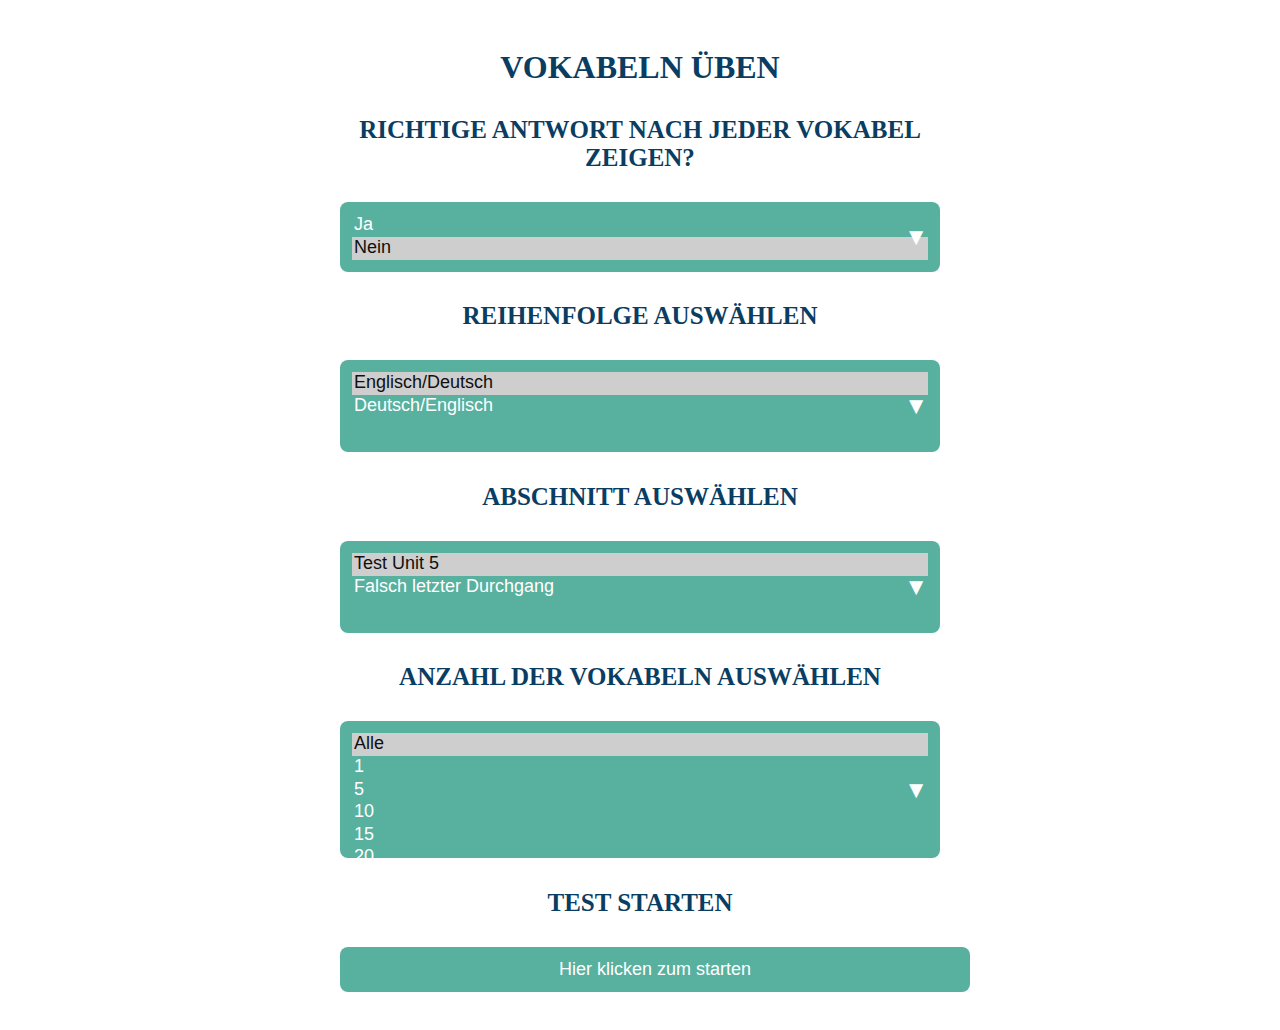
==== dojo/html/englisch/vokabeltest/index.html @ a12c8592 "Initialized the dojo;" ====
<!DOCTYPE html>
<html lang="en">

<head>
    <meta charset="UTF-8">
    <title>Page title</title>
    <link rel="stylesheet" type="text/css" href="css/Quiz.css">
</head>
<styles> 


</styles> 

<body>


    <div class="container">
        <h1>Vokabeln üben</h1>
        
        <h2>Richtige Antwort nach jeder Vokabel zeigen?</h2>
        <div class="custom-select"> <select id="correct" size="2">
                    <option >Ja</option>
                    <option selected>Nein</option>
                    
                    
                </select>
            </div>
        <h2>Reihenfolge auswählen</h2>
        <div class="custom-select"> <select id="reihenfolge" size="3">
                    <option selected>Englisch/Deutsch</option>
                    <option>Deutsch/Englisch</option>
                    
                    
                </select>
            </div>
            
        <h2>Abschnitt auswählen</h2>
        <div id="question" class="question-highlight"></div>
        <div id="answers">


            <div class="custom-select"> <select id="schwierigkeit" size="3">
                    <option selected>Test Unit 5</option>
                    <option>Falsch letzter Durchgang</option>
                   
                
                </select>
            </div>

            <h2>Anzahl der Vokabeln auswählen</h2>
            <div class="custom-select"> <select id="länge" size="5">
                    <option selected>Alle</option>
                    <option>1</option>
                    <option>5</option>
                    <option>10</option>
                    <option>15</option>
                    <option>20</option>
                    
                </select>
            </div>
            

            <h2>Test starten</h2>
            <button name="answer" onclick="setupQuiz()">Hier klicken zum starten</button>
        </div>




        <script src="js/QuizData.js"></script>
</body>

</html>
---- dojo/html/englisch/vokabeltest/css/Quiz.css ----
@charset "UTF-8";

.container {
  max-width: 600px;
  margin: 0 auto;
  padding: 20px;
  text-align: center;
}


    
    

h1 {
  font-size: 32px;
  color: #0A3D62;
  text-transform: uppercase;
  margin-bottom: 30px;
}

h2 {
  font-size: 25px;
  color: #0A3D62;
  text-transform: uppercase;
  margin-bottom: 30px;
}

h3 {
  font-size: 32px;
  color: #d7002c;
  text-transform: uppercase;
  margin-bottom: 30px;
}

h4 {
  font-size: 20px;
  color: #ff000a;
  text-transform: uppercase;
  margin-bottom: 30px;
}

h5 {
  font-size: 20px;
  color: #131574;
  text-transform: uppercase;
  margin-bottom: 30px;
}







#question {
  font-size: 24px;
  margin-bottom: 20px;
  color: #2C3A47;
  font-weight: bold;
  font-family: Arial, Helvetica, sans-serif; /* Hier die gewünschte Schriftart einfügen */
}
input[type="text"] {
  display: block;
  width: 100%;
  margin-bottom: 10px;
  padding: 12px;
  font-size: 18px;
  background-color: grey;
  color: #fff;
  border: none;
  border-radius: 8px;
  cursor: pointer;
  transition: background-color 0.3s ease;
}
input[type="text"]:hover {
  display: block;
  width: 100%;
  margin-bottom: 10px;
  padding: 12px;
  font-size: 18px;
  background-color: black;
  color: #fff;
  border: none;
  border-radius: 8px;
  cursor: pointer;
  transition: background-color 0.3s ease;
}
#answers button {
  display: block;
  width: 105%;
 
  margin-bottom: 10px;
  padding: 12px;
  font-size: 18px;
  background-color: #58B19F;
  color: #fff;
  border: none;
  border-radius: 8px;
  cursor: pointer;
  transition: background-color 0.3s ease;
}

#answers button:hover {
  background-color: #3E8C85;
}

/* Hervorhebung der Frage */
.question-highlight {
  font-weight: bold;
  color: #58B19F;
  text-decoration: underline;
}
.custom-select { position: relative; display: inline-block; width: 100%; /* Setzt die Breite auf 100% */
margin-bottom: 10px; }

.custom-select select {
  display: block;
  width: 100%;
  padding: 12px;
  font-size: 18px;
  background-color: #58B19F;
  color: #fff;
  border: none;
  border-radius: 8px;
  cursor: pointer;
  transition: background-color 0.3s ease;
  -webkit-appearance: none; /* Entfernt das Standard-Styling */
  -moz-appearance: none;
  appearance: none;
}

.custom-select::after {
  content: '\25BC'; /* Unicode-Zeichen für den Pfeil nach unten */
  position: absolute;
  top: 50%;
  right: 12px;
  transform: translateY(-50%);
  font-size: 24px;
  color: #fff;
}

.custom-select select:hover {
  background-color: #3E8C85;
}
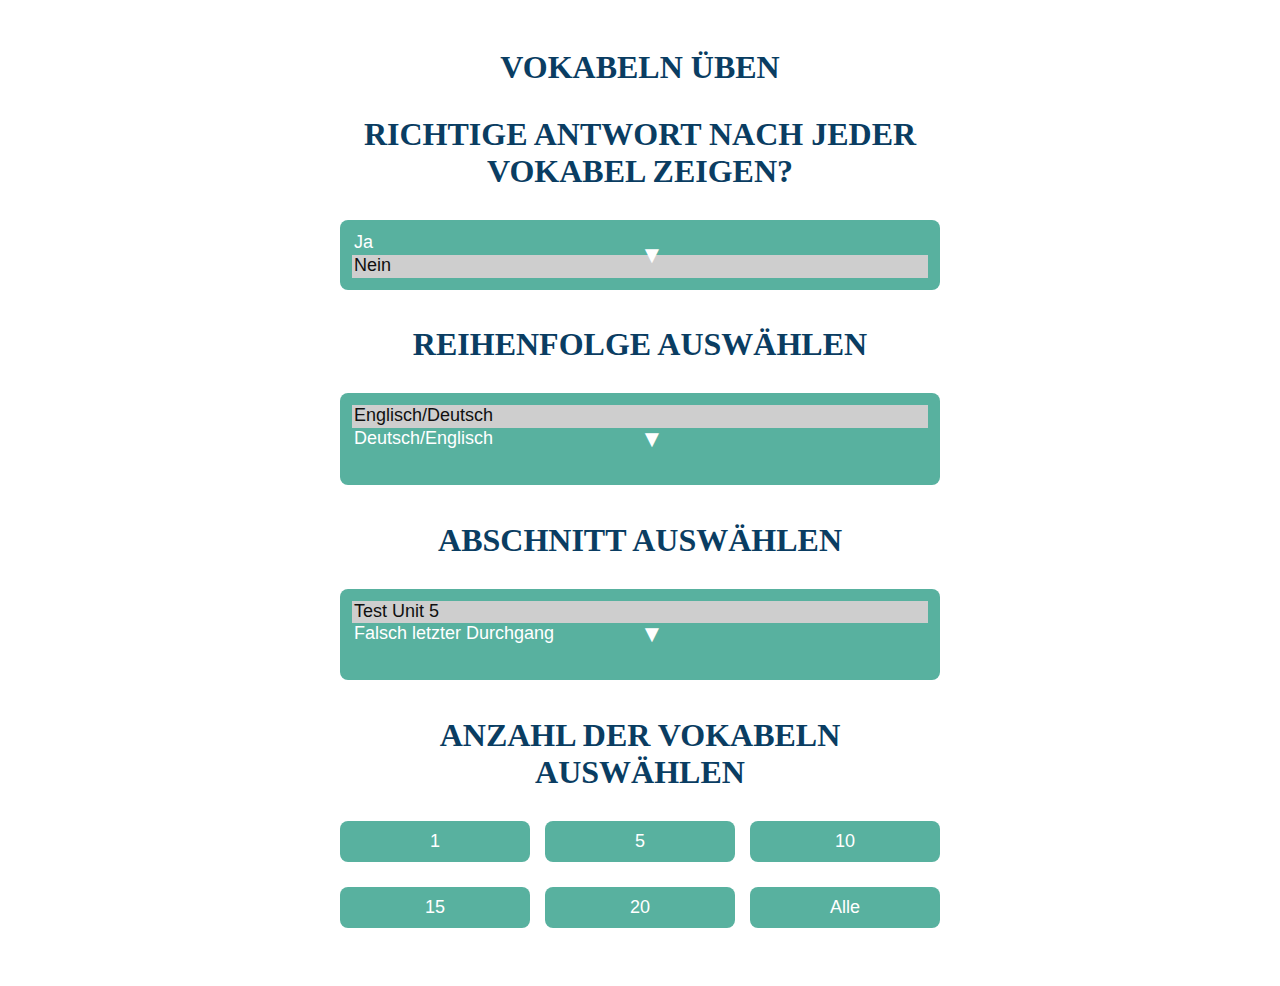
==== commit 587e902a: "Updated vocabulary test app;" ====
--- a/dojo/html/englisch/vokabeltest/index.html
+++ b/dojo/html/englisch/vokabeltest/index.html
@@ -3,71 +3,54 @@
 
 <head>
     <meta charset="UTF-8">
-    <title>Page title</title>
+    <meta name="viewport" content="width=device-width, initial-scale=1.0">
+    <title>Vokabeln üben</title>
     <link rel="stylesheet" type="text/css" href="css/Quiz.css">
 </head>
-<styles> 
-
-
-</styles> 
 
 <body>
-
-
     <div class="container">
         <h1>Vokabeln üben</h1>
-        
+
         <h2>Richtige Antwort nach jeder Vokabel zeigen?</h2>
-        <div class="custom-select"> <select id="correct" size="2">
-                    <option >Ja</option>
-                    <option selected>Nein</option>
-                    
-                    
+        <div class="custom-select">
+            <select id="correct" size="2">
+                <option>Ja</option>
+                <option selected>Nein</option>
+            </select>
+        </div>
+
+        <h2>Reihenfolge auswählen</h2>
+        <div class="custom-select">
+            <select id="reihenfolge" size="3">
+                <option selected>Englisch/Deutsch</option>
+                <option>Deutsch/Englisch</option>
+            </select>
+        </div>
+
+        <h2>Abschnitt auswählen</h2>
+        <div id="question" class="question-highlight"></div>
+       
+            <div class="custom-select">
+                <select id="schwierigkeit" size="3">
+                    <option selected>Test Unit 5</option>
+                    <option>Falsch letzter Durchgang</option>
                 </select>
             </div>
-        <h2>Reihenfolge auswählen</h2>
-        <div class="custom-select"> <select id="reihenfolge" size="3">
-                    <option selected>Englisch/Deutsch</option>
-                    <option>Deutsch/Englisch</option>
-                    
-                    
-                </select>
+            <div id="answers">
+            <h2>Anzahl der Vokabeln auswählen</h2>
+            <div id="vokabel-buttons">
+                <button onclick="setupQuiz(1)">1</button>
+                <button onclick="setupQuiz(5)">5</button>
+                <button onclick="setupQuiz(10)">10</button>
+                <button onclick="setupQuiz(15)">15</button>
+                <button onclick="setupQuiz(20)">20</button>
+                <button onclick="setupQuiz('Alles')">Alle</button>
             </div>
-            
-        <h2>Abschnitt auswählen</h2>
-        <div id="question" class="question-highlight"></div>
-        <div id="answers">
+        </div>
+    </div>
 
-
-            <div class="custom-select"> <select id="schwierigkeit" size="3">
-                    <option selected>Test Unit 5</option>
-                    <option>Falsch letzter Durchgang</option>
-                   
-                
-                </select>
-            </div>
-
-            <h2>Anzahl der Vokabeln auswählen</h2>
-            <div class="custom-select"> <select id="länge" size="5">
-                    <option selected>Alle</option>
-                    <option>1</option>
-                    <option>5</option>
-                    <option>10</option>
-                    <option>15</option>
-                    <option>20</option>
-                    
-                </select>
-            </div>
-            
-
-            <h2>Test starten</h2>
-            <button name="answer" onclick="setupQuiz()">Hier klicken zum starten</button>
-        </div>
-
-
-
-
-        <script src="js/QuizData.js"></script>
+    <script src="js/QuizData.js"></script>
 </body>
 
 </html>
--- a/dojo/html/englisch/vokabeltest/css/Quiz.css
+++ b/dojo/html/englisch/vokabeltest/css/Quiz.css
@@ -1,147 +1,248 @@
-
 @charset "UTF-8";
 
-.container {
-  max-width: 600px;
-  margin: 0 auto;
-  padding: 20px;
-  text-align: center;
+/* Desktop-Stile (ab 601px) */
+@media screen and (min-width: 601px) {
+  .container {
+    max-width: 600px;
+    margin: 0 auto;
+    padding: 20px;
+    text-align: center;
+  }
+
+  h1, h2, h3, h4, h5 {
+    font-size: 32px;
+    color: #0A3D62;
+    text-transform: uppercase;
+    margin-bottom: 30px;
+  }
+
+  #question {
+    font-size: 24px;
+    margin-bottom: 20px;
+    color: #2C3A47;
+    font-weight: bold;
+    font-family: Arial, Helvetica, sans-serif;
+  }
+
+  input[type="text"] {
+    display: block;
+    width: 100%;
+    margin-bottom: 10px;
+    padding: 12px;
+    font-size: 18px;
+    background-color: grey;
+    color: #fff;
+    border: none;
+    border-radius: 8px;
+    cursor: pointer;
+    transition: background-color 0.3s ease;
+  }
+
+  input[type="text"]:hover {
+    background-color: black;
+  }
+
+  #answers button {
+    display: block;
+    width: 100%;
+    margin-bottom: 10px;
+    padding: 12px;
+    font-size: 18px;
+    background-color: #58B19F;
+    color: #fff;
+    border: none;
+    border-radius: 8px;
+    cursor: pointer;
+    transition: background-color 0.3s ease;
+  }
+
+  #answers button:hover {
+    background-color: #3E8C85;
+  }
+
+  .question-highlight {
+    font-weight: bold;
+    color: #58B19F;
+    text-decoration: underline;
+   
+  }
+
+  .custom-select {
+    position: relative;
+    display: inline-block;
+    width: 100%;
+    margin-bottom: 10px;
+    text-align: center;
+  }
+
+  .custom-select select {
+    display: block;
+    width: 100%;
+    padding: 12px;
+    font-size: 18px;
+    background-color: #58B19F;
+    color: #fff;
+    border: none;
+    border-radius: 8px;
+    cursor: pointer;
+    transition: background-color 0.3s ease;
+    -webkit-appearance: none;
+    -moz-appearance: none;
+    appearance: none;
+  }
+
+  .custom-select::after {
+    content: '\25BC';
+    position: absolute;
+    top: 50%;
+
+    transform: translateY(-50%);
+    font-size: 24px;
+    color: #fff;
+  }
+
+  .custom-select select:hover {
+    background-color: #3E8C85;
+  }
+
+  #vokabel-buttons {
+    display: grid;
+    grid-template-columns: repeat(3, 1fr); /* 3 Spalten */
+    gap: 15px; /* Abstand zwischen den Buttons */
+    justify-content: center; /* Zentriert das Grid */
+    max-width: 600px;
+    margin: 0 auto;
+    margin-bottom: 20px;
+  }
+
+  #vokabel-buttons button {
+    font-size: 18px;
+    padding: 10px;
+    border-radius: 8px;
+    background-color: #58B19F;
+    color: #fff;
+    border: none;
+    transition: background-color 0.3s ease;
+  }
+
+  #vokabel-buttons button:hover {
+    background-color: #3E8C85;
+  }
 }
 
-
+/* Smartphone-Stile (bis maximal 600px) */
+@media screen and (max-width: 600px) {
+  .container {
+    width: 100%;
+    height: 100vh;
+    margin: 0;
+    padding: 10px;
+    box-sizing: border-box;
+    text-align: center;
+    padding-top: 20px; /* Vertikale Zentrierung */
+  }
+
+  h1, h2, h3, h4, h5 {
+    font-size: 5vw;
+    margin-bottom: 5vw;
+    color: #0A3D62;
+    text-transform: uppercase;
+  }
+
+  #question {
+    font-size: 4vw;
+    margin-bottom: 4vw;
+    color: #2C3A47;
+    font-weight: bold;
+  }
+
+  input[type="text"],
+  #answers button,
+  .custom-select select {
+    width: 90%;
+    max-width: 300px;
+    padding: 3vw;
+    font-size: 4vw;
+    border-radius: 6px;
+    background-color: #58B19F;
+    color: #fff;
+    transition: background-color 0.3s ease;
+  }
+
+  input[type="text"] {
+    margin-bottom: 3vw;
+  }
+
+  input[type="text"]:hover {
+    background-color: black;
+  }
+
+  #answers {
+    width: 100%;
+    display: flex;
+    flex-direction: column;
+    gap: 3vw;
+  }
+
+  #answers button {
+    background-color: #58B19F;
+    font-size: 4vw;
+    flex-grow: 1;
+    margin-bottom: 0;
+    padding: 4vw;
+    color: white;
+    border: none;
+    border-radius: 6px;
+  }
+
+  #answers button:hover {
+    background-color: #3E8C85;
+  }
+
+  .custom-select {
+    width: 90%;
+    max-width: 300px;
+    margin-bottom: 3vw;
+    justify-self: center;
+    text-align: center;
+  }
+
+  .custom-select::after {
+    font-size: 4vw;
     
+  }
+
+  .custom-select select:hover {
+    background-color: #3E8C85;
+  }
+
+  #vokabel-buttons {
+    display: grid;
+    grid-template-columns: repeat(3, 1fr); /* 3 Spalten */
+    gap: 10px;
+    justify-content: center;
+    max-width: 90%;
+    margin: 0 auto;
+    margin-bottom: 20px;
+  }
+
+  #vokabel-buttons button {
+    font-size: 4vw;
+    padding: 3vw;
+    border-radius: 6px;
+    background-color: #58B19F;
+    color: #fff;
+    border: none;
+    transition: background-color 0.3s ease;
+  }
+
+  #vokabel-buttons button:hover {
+    background-color: #3E8C85;
+  }
+  .question-highlight {
+    font-weight: bold;
+    color: #58B19F;
+    text-decoration: underline;
     
-
-h1 {
-  font-size: 32px;
-  color: #0A3D62;
-  text-transform: uppercase;
-  margin-bottom: 30px;
+  }
 }
-
-h2 {
-  font-size: 25px;
-  color: #0A3D62;
-  text-transform: uppercase;
-  margin-bottom: 30px;
-}
-
-h3 {
-  font-size: 32px;
-  color: #d7002c;
-  text-transform: uppercase;
-  margin-bottom: 30px;
-}
-
-h4 {
-  font-size: 20px;
-  color: #ff000a;
-  text-transform: uppercase;
-  margin-bottom: 30px;
-}
-
-h5 {
-  font-size: 20px;
-  color: #131574;
-  text-transform: uppercase;
-  margin-bottom: 30px;
-}
-
-
-
-
-
-
-
-#question {
-  font-size: 24px;
-  margin-bottom: 20px;
-  color: #2C3A47;
-  font-weight: bold;
-  font-family: Arial, Helvetica, sans-serif; /* Hier die gewünschte Schriftart einfügen */
-}
-input[type="text"] {
-  display: block;
-  width: 100%;
-  margin-bottom: 10px;
-  padding: 12px;
-  font-size: 18px;
-  background-color: grey;
-  color: #fff;
-  border: none;
-  border-radius: 8px;
-  cursor: pointer;
-  transition: background-color 0.3s ease;
-}
-input[type="text"]:hover {
-  display: block;
-  width: 100%;
-  margin-bottom: 10px;
-  padding: 12px;
-  font-size: 18px;
-  background-color: black;
-  color: #fff;
-  border: none;
-  border-radius: 8px;
-  cursor: pointer;
-  transition: background-color 0.3s ease;
-}
-#answers button {
-  display: block;
-  width: 105%;
- 
-  margin-bottom: 10px;
-  padding: 12px;
-  font-size: 18px;
-  background-color: #58B19F;
-  color: #fff;
-  border: none;
-  border-radius: 8px;
-  cursor: pointer;
-  transition: background-color 0.3s ease;
-}
-
-#answers button:hover {
-  background-color: #3E8C85;
-}
-
-/* Hervorhebung der Frage */
-.question-highlight {
-  font-weight: bold;
-  color: #58B19F;
-  text-decoration: underline;
-}
-.custom-select { position: relative; display: inline-block; width: 100%; /* Setzt die Breite auf 100% */
-margin-bottom: 10px; }
-
-.custom-select select {
-  display: block;
-  width: 100%;
-  padding: 12px;
-  font-size: 18px;
-  background-color: #58B19F;
-  color: #fff;
-  border: none;
-  border-radius: 8px;
-  cursor: pointer;
-  transition: background-color 0.3s ease;
-  -webkit-appearance: none; /* Entfernt das Standard-Styling */
-  -moz-appearance: none;
-  appearance: none;
-}
-
-.custom-select::after {
-  content: '\25BC'; /* Unicode-Zeichen für den Pfeil nach unten */
-  position: absolute;
-  top: 50%;
-  right: 12px;
-  transform: translateY(-50%);
-  font-size: 24px;
-  color: #fff;
-}
-
-.custom-select select:hover {
-  background-color: #3E8C85;
-}
-
-
